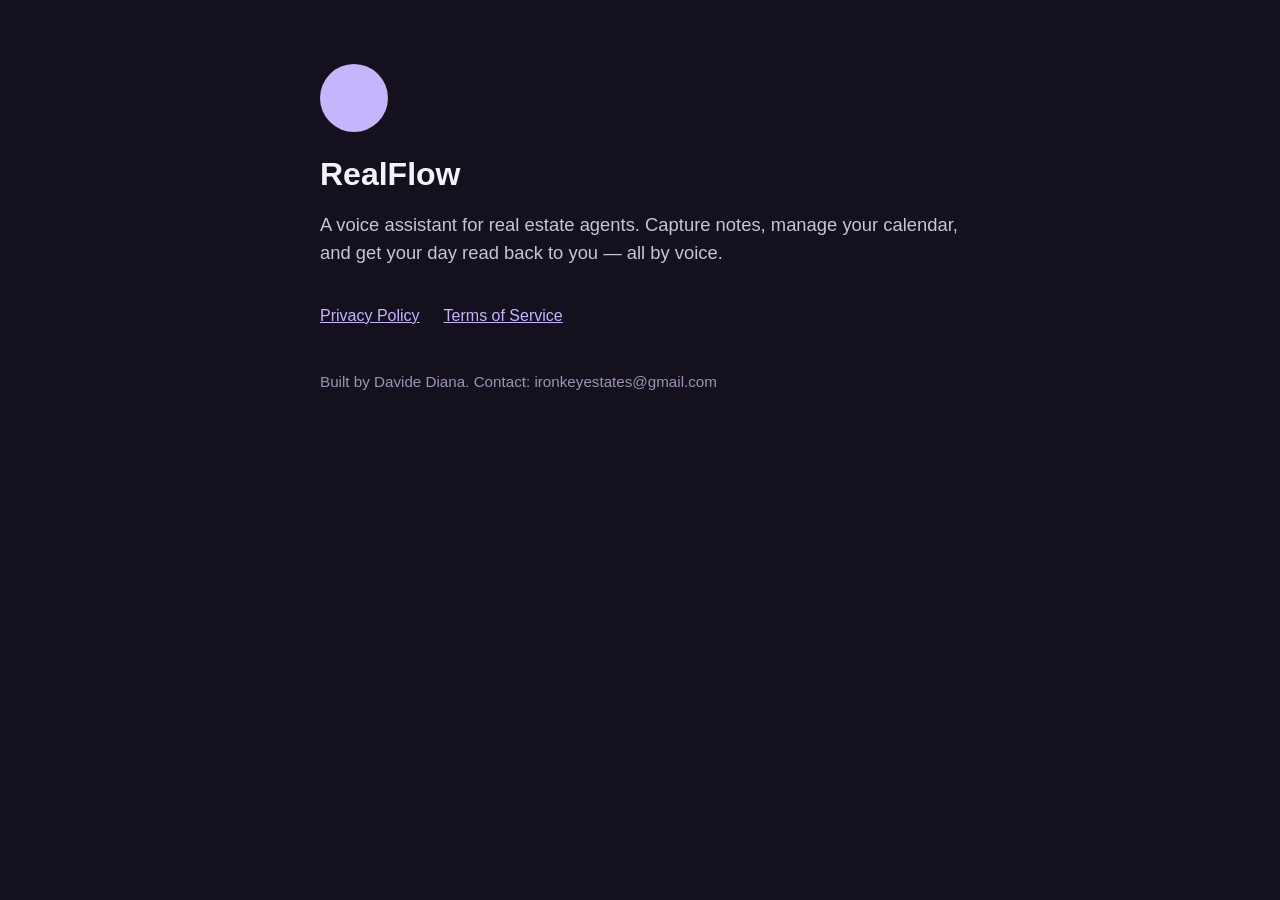
==== index.html @ c8752620 "RealFlow homepage" ====
<!doctype html>
<html lang="en">
<head>
<meta charset="utf-8">
<meta name="viewport" content="width=device-width, initial-scale=1">
<title>RealFlow</title>
<style>
  body {
    margin: 0;
    padding: 0;
    font-family: -apple-system, BlinkMacSystemFont, "Segoe UI", Roboto, sans-serif;
    background: #14101E;
    color: #F5F3FA;
  }
  main {
    max-width: 640px;
    margin: 0 auto;
    padding: 64px 24px 96px;
  }
  .dot {
    width: 68px;
    height: 68px;
    border-radius: 50%;
    background: #C4B5FD;
    margin-bottom: 24px;
  }
  h1 {
    font-size: 2rem;
    margin: 0 0 8px;
  }
  p.lead {
    font-size: 1.15rem;
    color: #C9C2DB;
    line-height: 1.5;
  }
  .links {
    margin-top: 40px;
    display: flex;
    gap: 24px;
  }
  a {
    color: #C4B5FD;
  }
  .contact {
    margin-top: 48px;
    color: #9C93B3;
    font-size: 0.95rem;
  }
</style>
</head>
<body>
<main>
  <div class="dot"></div>
  <h1>RealFlow</h1>
  <p class="lead">
    A voice assistant for real estate agents. Capture notes, manage your
    calendar, and get your day read back to you — all by voice.
  </p>
  <div class="links">
    <a href="https://mirage-blender-671.notion.site/RealFlow-Privacy-Policy-1501bec5c4ed4f18a2390e1d6b4f7ce4">Privacy Policy</a>
    <a href="https://mirage-blender-671.notion.site/Term-of-Service-adc800f57ac0431cb8a13b21d47b2464">Terms of Service</a>
  </div>
  <p class="contact">
    Built by Davide Diana. Contact: ironkeyestates@gmail.com
  </p>
</main>
</body>
</html>
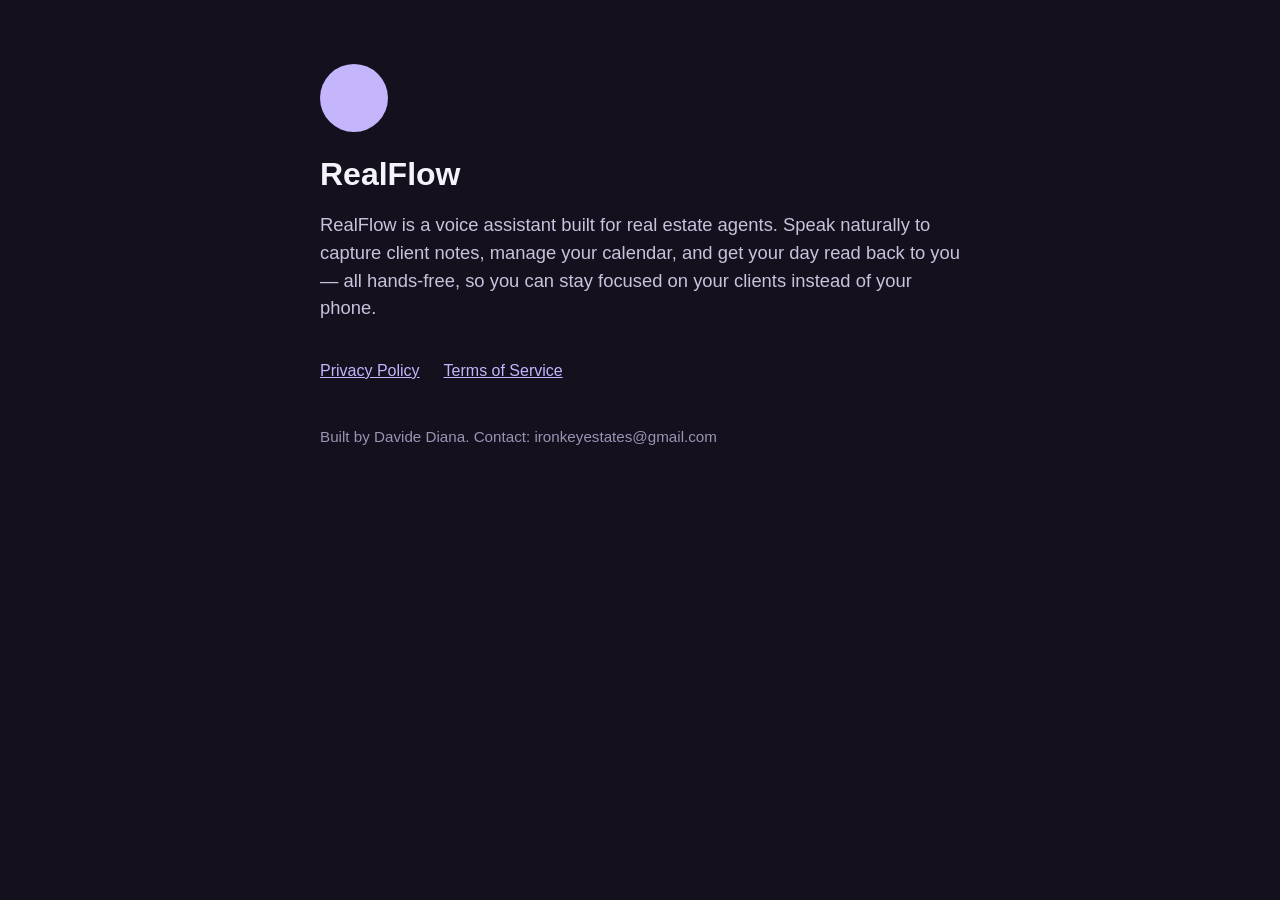
==== commit 7aa2bcf8: "Improve homepage copy for Google OAuth branding verification" ====
--- a/index.html
+++ b/index.html
@@ -3,7 +3,10 @@
 <head>
 <meta charset="utf-8">
 <meta name="viewport" content="width=device-width, initial-scale=1">
-<title>RealFlow</title>
+<title>RealFlow – Voice Assistant for Real Estate Agents</title>
+<meta name="description" content="RealFlow is a voice assistant built for real estate agents. Capture notes, manage your calendar, and get your day read back to you — all hands-free by voice.">
+<meta property="og:title" content="RealFlow">
+<meta property="og:description" content="RealFlow is a voice assistant built for real estate agents. Capture notes, manage your calendar, and get your day read back to you — all hands-free by voice.">
 <style>
   body {
     margin: 0;
@@ -53,12 +56,14 @@
   <div class="dot"></div>
   <h1>RealFlow</h1>
   <p class="lead">
-    A voice assistant for real estate agents. Capture notes, manage your
-    calendar, and get your day read back to you — all by voice.
+    RealFlow is a voice assistant built for real estate agents. Speak
+    naturally to capture client notes, manage your calendar, and get
+    your day read back to you — all hands-free, so you can stay
+    focused on your clients instead of your phone.
   </p>
   <div class="links">
-    <a href="https://mirage-blender-671.notion.site/RealFlow-Privacy-Policy-1501bec5c4ed4f18a2390e1d6b4f7ce4">Privacy Policy</a>
-    <a href="https://mirage-blender-671.notion.site/Term-of-Service-adc800f57ac0431cb8a13b21d47b2464">Terms of Service</a>
+    <a href="./privacy.html">Privacy Policy</a>
+    <a href="./terms.html">Terms of Service</a>
   </div>
   <p class="contact">
     Built by Davide Diana. Contact: ironkeyestates@gmail.com
